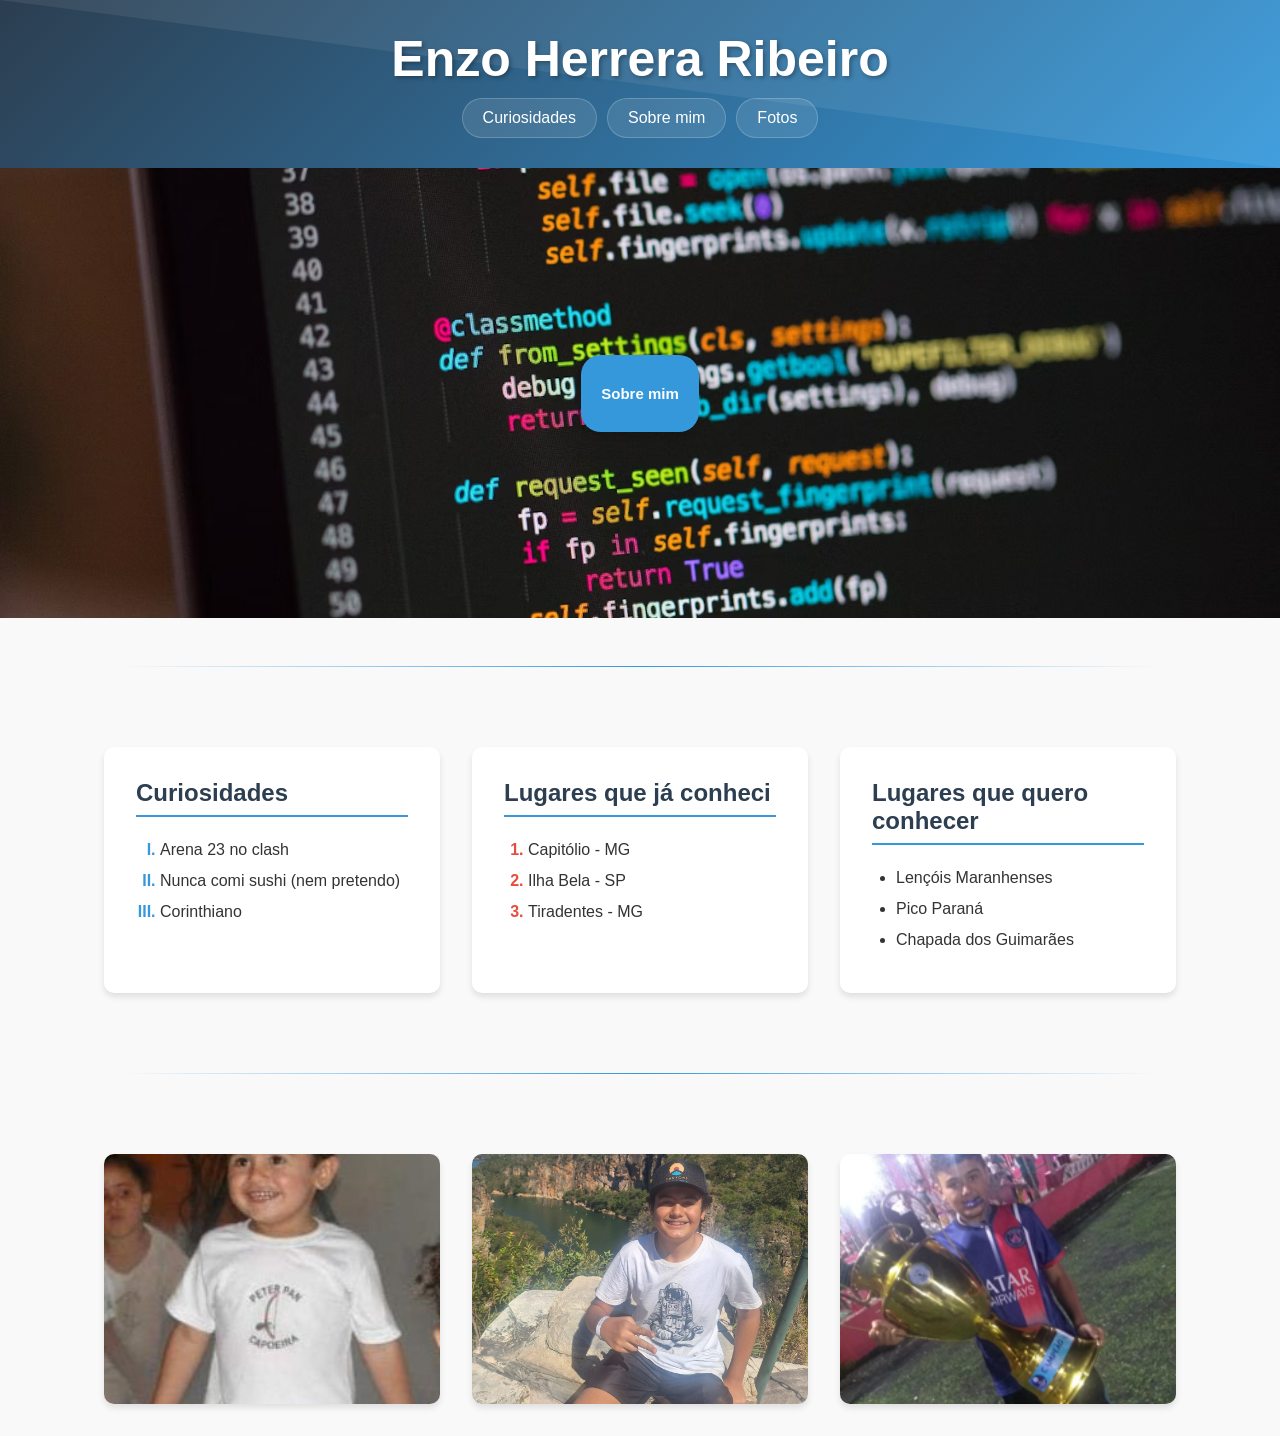
==== my_page.html @ 40e6be36 "Conectando o repositório local com o remoto" ====
<!DOCTYPE html>
<html lang="en">

<head>
    <meta charset="UTF-8">
    <meta name="viewport" content="width=device-width, initial-scale=1.0">
    <title>Página Pessoal</title>
    <link rel="stylesheet" href="/Assests/styles/my_page.css">
    <link rel="shortcut icon" href="https://icons.iconarchive.com/icons/iconsmind/outline/128/Code-Window-icon.png"
        type="image/x-icon">
</head>

<body>
    <header>
        <h1>Enzo Herrera Ribeiro</h1>
        <nav>
            <div class="menu">
                <a href="#listas">Curiosidades</a>
                <a href="#sobremim">Sobre mim</a>
                <a href="#container-img">Fotos</a>
            </div>
        </nav>
    </header>
    <section class="section-img" id="sobremim">
        <a href="sobre_mim.html"><button>Sobre mim</button></a>
    </section>  
    <hr>
    <div class="listas" id="listas">
        <section class="curiosidades">
            <h2>Curiosidades</h2>
            <ol type="I">
                <li>Arena 23 no clash</li>
                <li>Nunca comi sushi (nem pretendo)</li>
                <li>Corinthiano</li>
            </ol>
        </section>
        <section class="visitados">
            <h2>Lugares que já conheci</h2>
            <ol>
                <li>Capitólio - MG</li>
                <li>Ilha Bela - SP</li>
                <li>Tiradentes - MG </li>
            </ol>
        </section>
        <section class="desejos-visitar">
            <h2>Lugares que quero conhecer</h2>
            <ul>
                <li>Lençóis Maranhenses</li>
                <li>Pico Paraná</li>
                <li>Chapada dos Guimarães</li>
            </ul>
        </section>
    </div>
    <hr>
    <div class="container-img" id="container-img">
        <div class="box-img">
            <img src="/Assests/Imagens/fotos/capoeira.jpg">
        </div>
        <div class="box-img">
            <img src="Assests/Imagens/fotos/foto.jpg">
        </div>
        <div class="box-img">
            <img src="/Assests/Imagens/fotos/jogadô.png">
        </div>
    </div>
</body>

</html>
---- Assests/styles/my_page.css ----
:root {
    --primary-color: #2c3e50;
    --secondary-color: #3498db;
    --accent-color: #e74c3c;
    --light-color: #ecf0f1;
    --dark-color: #2c3e50;
    --text-color: #333;
    --shadow: 0 4px 6px rgba(0, 0, 0, 0.1);
    --transition: all 0.3s ease;
}

html {
    scroll-behavior: smooth;
}

* {
    margin: 0;
    padding: 0;
    box-sizing: border-box;
    font-family: 'Segoe UI', Tahoma, Geneva, Verdana, sans-serif;
}

body {
    background-color: #f9f9f9;
    color: var(--text-color);
}

header {
    background: linear-gradient(135deg, var(--primary-color), var(--secondary-color));
    color: white;
    padding: 30px 20px;
    text-align: center;
    box-shadow: var(--shadow);
    position: relative;
    overflow: hidden;
}

header::before {
    content: "";
    position: absolute;
    top: 0;
    left: 0;
    width: 100%;
    height: 100%;
    background: url('data:image/svg+xml;utf8,<svg xmlns="http://www.w3.org/2000/svg" viewBox="0 0 100 100" preserveAspectRatio="none"><path d="M0,0 L100,0 L100,100 Z" fill="rgba(255,255,255,0.07)"/></svg>');
    background-size: cover;
}

h1 {
    font-size: 50px;
    margin-bottom: 10px;
    position: relative;
    text-shadow: 2px 2px 4px rgba(0, 0, 0, 0.3);
}

nav {
    position: relative;
}

.menu {
    display: flex;
    justify-content: center;
    gap: 10px;
}

.menu a {
    color: white;
    text-decoration: none;
    padding: 10px 20px;
    border-radius: 50px;
    transition: var(--transition);
    background: rgba(255, 255, 255, 0.1);
    border: 1px solid rgba(255, 255, 255, 0.2);
}

.menu a:hover {
    background: rgba(255, 255, 255, 0.2);
    transform: translateY(-3px);
    box-shadow: 0 5px 15px rgba(0, 0, 0, 0.2);
}

.section-img {
    height: 450px;
    background: url('/Assests/Imagens/default/codigo.avif');
    background-size: cover;
    background-position: center;
    display: flex;
    justify-content: center;
    align-items: center;
    position: relative;
}

.section-img button {
    padding: 30px 20px;
    font-size: 15px;
    background-color: var(--secondary-color);
    color: white;
    border: none;
    border-radius: 20px;
    cursor: pointer;
    transition: var(--transition);
    box-shadow: var(--shadow);
    font-weight: bold;
}

.section-img button:hover {
    background-color: var(--primary-color);
    transform: scale(1.05);
    box-shadow: 0 8px 20px rgba(0, 0, 0, 0.3);
}

hr {
    border: 0;
    height: 1px;
    background: linear-gradient(to right, transparent, var(--secondary-color), transparent);
    margin: 48px 120px;
}

.listas {
    display: flex;
    justify-content: space-around;
    gap: 32px;
    padding: 32px 5%;
    max-width: 1200px;
    margin: 0 auto;
}

.listas section {
    flex: 1;
    min-width: 300px;
    background: white;
    padding: 32px;
    border-radius: 10px;
    box-shadow: var(--shadow);
    transition: var(--transition);
}

.listas section:hover {
    transform: translateY(-5px);
    box-shadow: 0 10px 25px rgba(0, 0, 0, 0.15);
}

h2 {
    color: var(--primary-color);
    margin-bottom: 24px;
    padding-bottom: 8px;
    border-bottom: 2px solid var(--secondary-color);
}

ol,
ul {
    padding-left: 24px;
}

li {
    margin-bottom: 12.8px;
    position: relative;
}

.curiosidades li::marker {
    color: var(--secondary-color);
    font-weight: bold;
}

.visitados li::marker {
    color: var(--accent-color);
    font-weight: bold;
}

.desejos-visitar li::before {
    position: absolute;
}

.container-img {
    display: flex;
    justify-content: center;
    gap: 32px;
    padding: 32px 5%;
    max-width: 1200px;
    margin: 0 auto;
}

.box-img {
    flex: 1;
    min-width: 300px;
    max-width: 350px;
    height: 250px;
    overflow: hidden;
    border-radius: 10px;
    box-shadow: var(--shadow);
    transition: var(--transition);
    position: relative;
}

.box-img:hover {
    transform: translateY(-5px);
    box-shadow: 0 15px 30px rgba(0, 0, 0, 0.2);
}

.box-img img {
    width: 100%;
    height: 100%;
    object-fit: cover;
    transition: var(--transition);
}

.box-img:hover img {
    transform: scale(1.05);
}

.divisao-maior {
    background-color: #2c3e50;
    width: 100%;
    padding: 15px;
    display: flex;
    flex-direction: row;
    transform: scale(0.9);
    border-radius: 5px;
}

main {
    width: 70%;
    background-color: #333;
    margin: 20px;
    border-radius: 15px;
    height: 1100px;
}

#portifolio {
    display: flex;
    flex-direction: column;
    padding: 30px;
}

#portifolio img,
#curiosidades img {
    width: 174px;
    height: 200px;
}

.imgs {
    display: flex;
    flex-direction: column;
}

.imgs img {
    margin-bottom: 20px;
    height: 350px;
    width: 600px;
    border: 5px solid white;
    border-radius: 5px;
}

.container h2,
.container ul {
    color: white;
}

.container,
.imgs {
    text-align: center;
    padding: 20px;
}
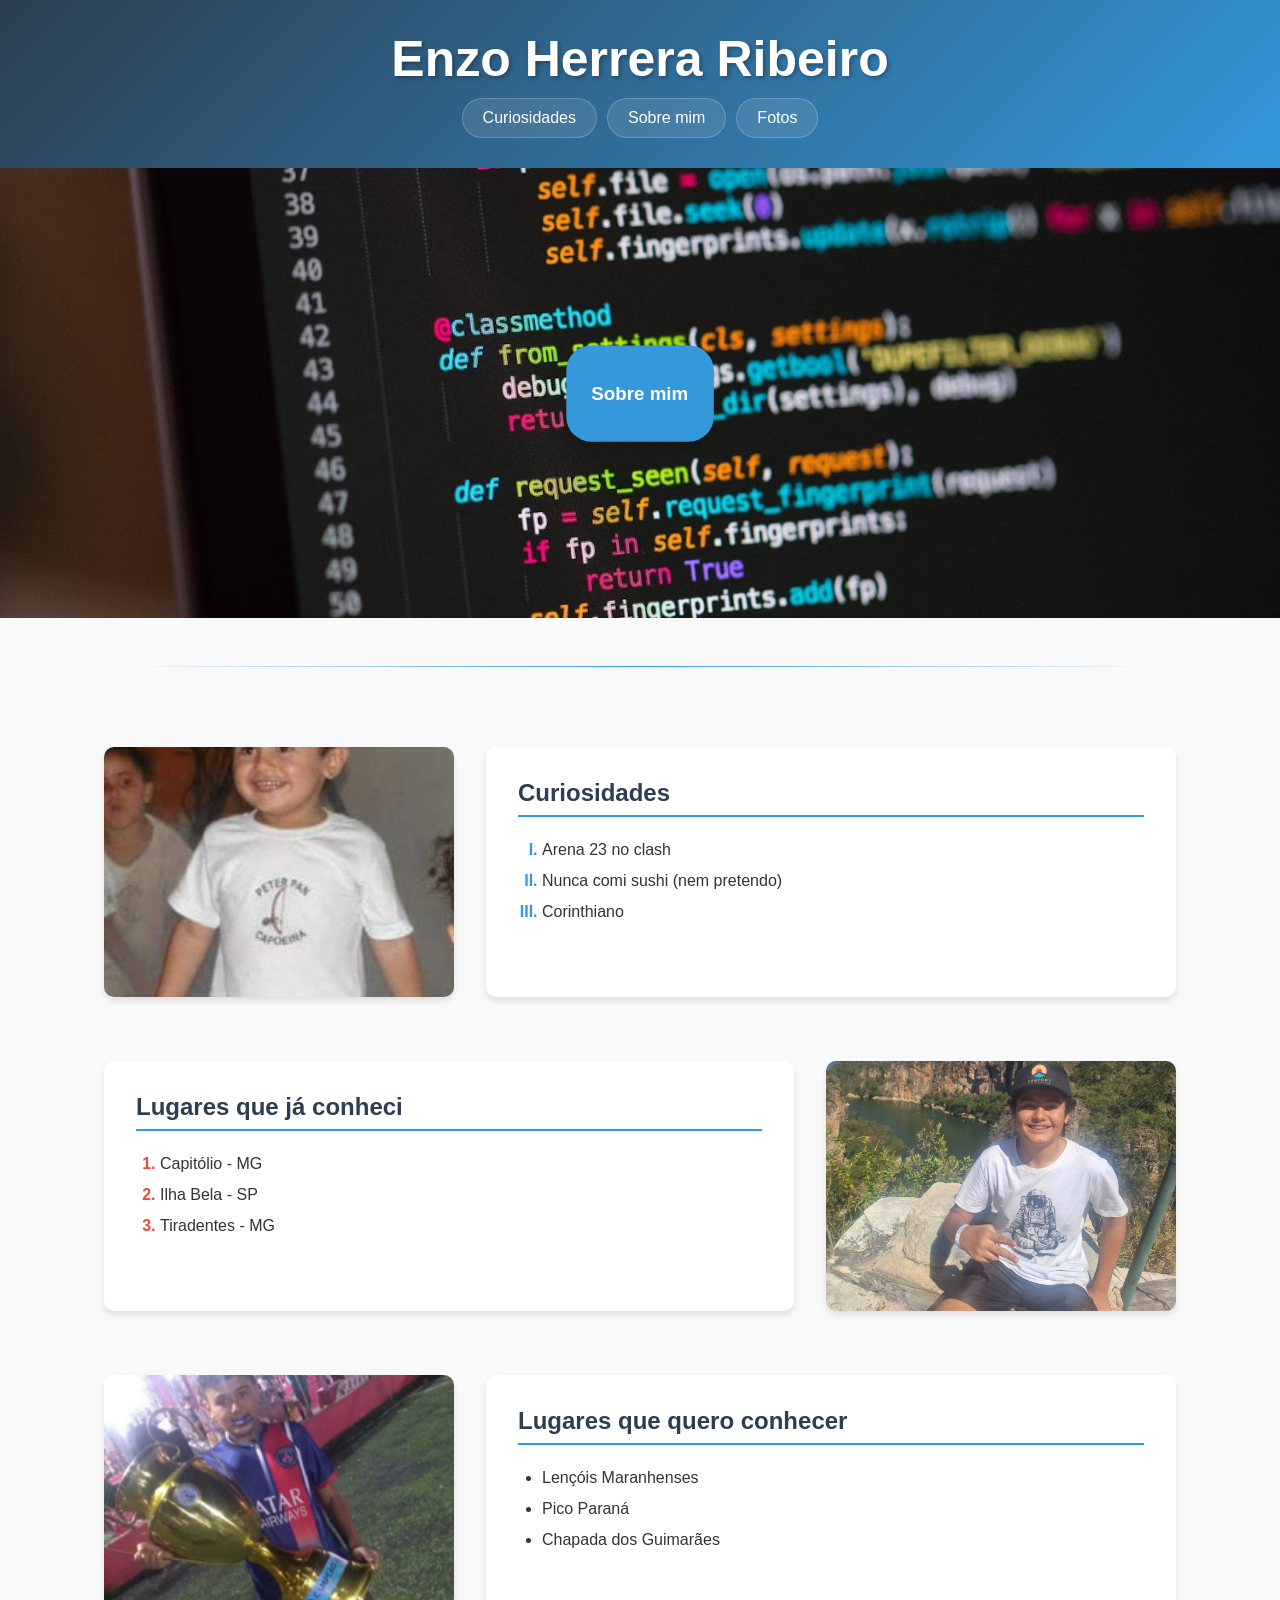
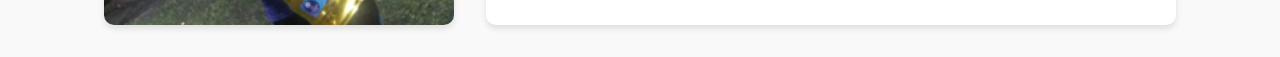
==== commit e4f194f8: "refazendo o layout da my page" ====
--- a/my_page.html
+++ b/my_page.html
@@ -5,7 +5,7 @@
     <meta charset="UTF-8">
     <meta name="viewport" content="width=device-width, initial-scale=1.0">
     <title>Página Pessoal</title>
-    <link rel="stylesheet" href="/Assests/styles/my_page.css">
+    <link rel="stylesheet" href="Assests/styles/my_page.css">
     <link rel="shortcut icon" href="https://icons.iconarchive.com/icons/iconsmind/outline/128/Code-Window-icon.png"
         type="image/x-icon">
 </head>
@@ -23,9 +23,9 @@
     </header>
     <section class="section-img" id="sobremim">
         <a href="sobre_mim.html"><button>Sobre mim</button></a>
-    </section>  
+    </section>
     <hr>
-    <div class="listas" id="listas">
+    <!-- <div class="listas" id="listas">
         <section class="curiosidades">
             <h2>Curiosidades</h2>
             <ol type="I">
@@ -54,13 +54,54 @@
     <hr>
     <div class="container-img" id="container-img">
         <div class="box-img">
-            <img src="/Assests/Imagens/fotos/capoeira.jpg">
+            <img src="Assests/Imagens/fotos/capoeira.jpg">
         </div>
         <div class="box-img">
             <img src="Assests/Imagens/fotos/foto.jpg">
         </div>
         <div class="box-img">
-            <img src="/Assests/Imagens/fotos/jogadô.png">
+            <img src="Assests/Imagens/fotos/jogadô.png">
+        </div>
+    </div> -->
+    <div>
+        <div class="listas container-img">
+            <div class="box-img">
+                <img src="Assests/Imagens/fotos/capoeira.jpg">
+            </div>
+            <section class="curiosidades">
+                <h2>Curiosidades</h2>
+                <ol type="I">
+                    <li>Arena 23 no clash</li>
+                    <li>Nunca comi sushi (nem pretendo)</li>
+                    <li>Corinthiano</li>
+                </ol>
+            </section>
+        </div>
+        <div class="listas container-img">
+            <section class="visitados">
+                <h2>Lugares que já conheci</h2>
+                <ol>
+                    <li>Capitólio - MG</li>
+                    <li>Ilha Bela - SP</li>
+                    <li>Tiradentes - MG </li>
+                </ol>
+            </section>
+            <div class="box-img">
+                <img src="Assests/Imagens/fotos/foto.jpg">
+            </div>
+        </div>
+        <div class="listas container-img">
+            <div class="box-img">
+                <img src="Assests/Imagens/fotos/jogadô.png">
+            </div>
+            <section class="desejos-visitar">
+                <h2>Lugares que quero conhecer</h2>
+                <ul>
+                    <li>Lençóis Maranhenses</li>
+                    <li>Pico Paraná</li>
+                    <li>Chapada dos Guimarães</li>
+                </ul>
+            </section>
         </div>
     </div>
 </body>
--- a/Assests/styles/my_page.css
+++ b/Assests/styles/my_page.css
@@ -35,17 +35,6 @@
     overflow: hidden;
 }
 
-header::before {
-    content: "";
-    position: absolute;
-    top: 0;
-    left: 0;
-    width: 100%;
-    height: 100%;
-    background: url('data:image/svg+xml;utf8,<svg xmlns="http://www.w3.org/2000/svg" viewBox="0 0 100 100" preserveAspectRatio="none"><path d="M0,0 L100,0 L100,100 Z" fill="rgba(255,255,255,0.07)"/></svg>');
-    background-size: cover;
-}
-
 h1 {
     font-size: 50px;
     margin-bottom: 10px;
@@ -81,7 +70,7 @@
 
 .section-img {
     height: 450px;
-    background: url('/Assests/Imagens/default/codigo.avif');
+    background-image: url('../Imagens/default/codigo.jpg');
     background-size: cover;
     background-position: center;
     display: flex;
@@ -101,11 +90,12 @@
     transition: var(--transition);
     box-shadow: var(--shadow);
     font-weight: bold;
+    transform: scale(1.25);
 }
 
 .section-img button:hover {
     background-color: var(--primary-color);
-    transform: scale(1.05);
+    transform: scale(1.15);
     box-shadow: 0 8px 20px rgba(0, 0, 0, 0.3);
 }
 
@@ -224,6 +214,7 @@
     margin: 20px;
     border-radius: 15px;
     height: 1100px;
+    border: 1.5px solid white;
 }
 
 #portifolio {
@@ -260,4 +251,9 @@
 .imgs {
     text-align: center;
     padding: 20px;
+}
+
+#curiosidades {
+    display: flex;
+    justify-content: space-around;
 }
